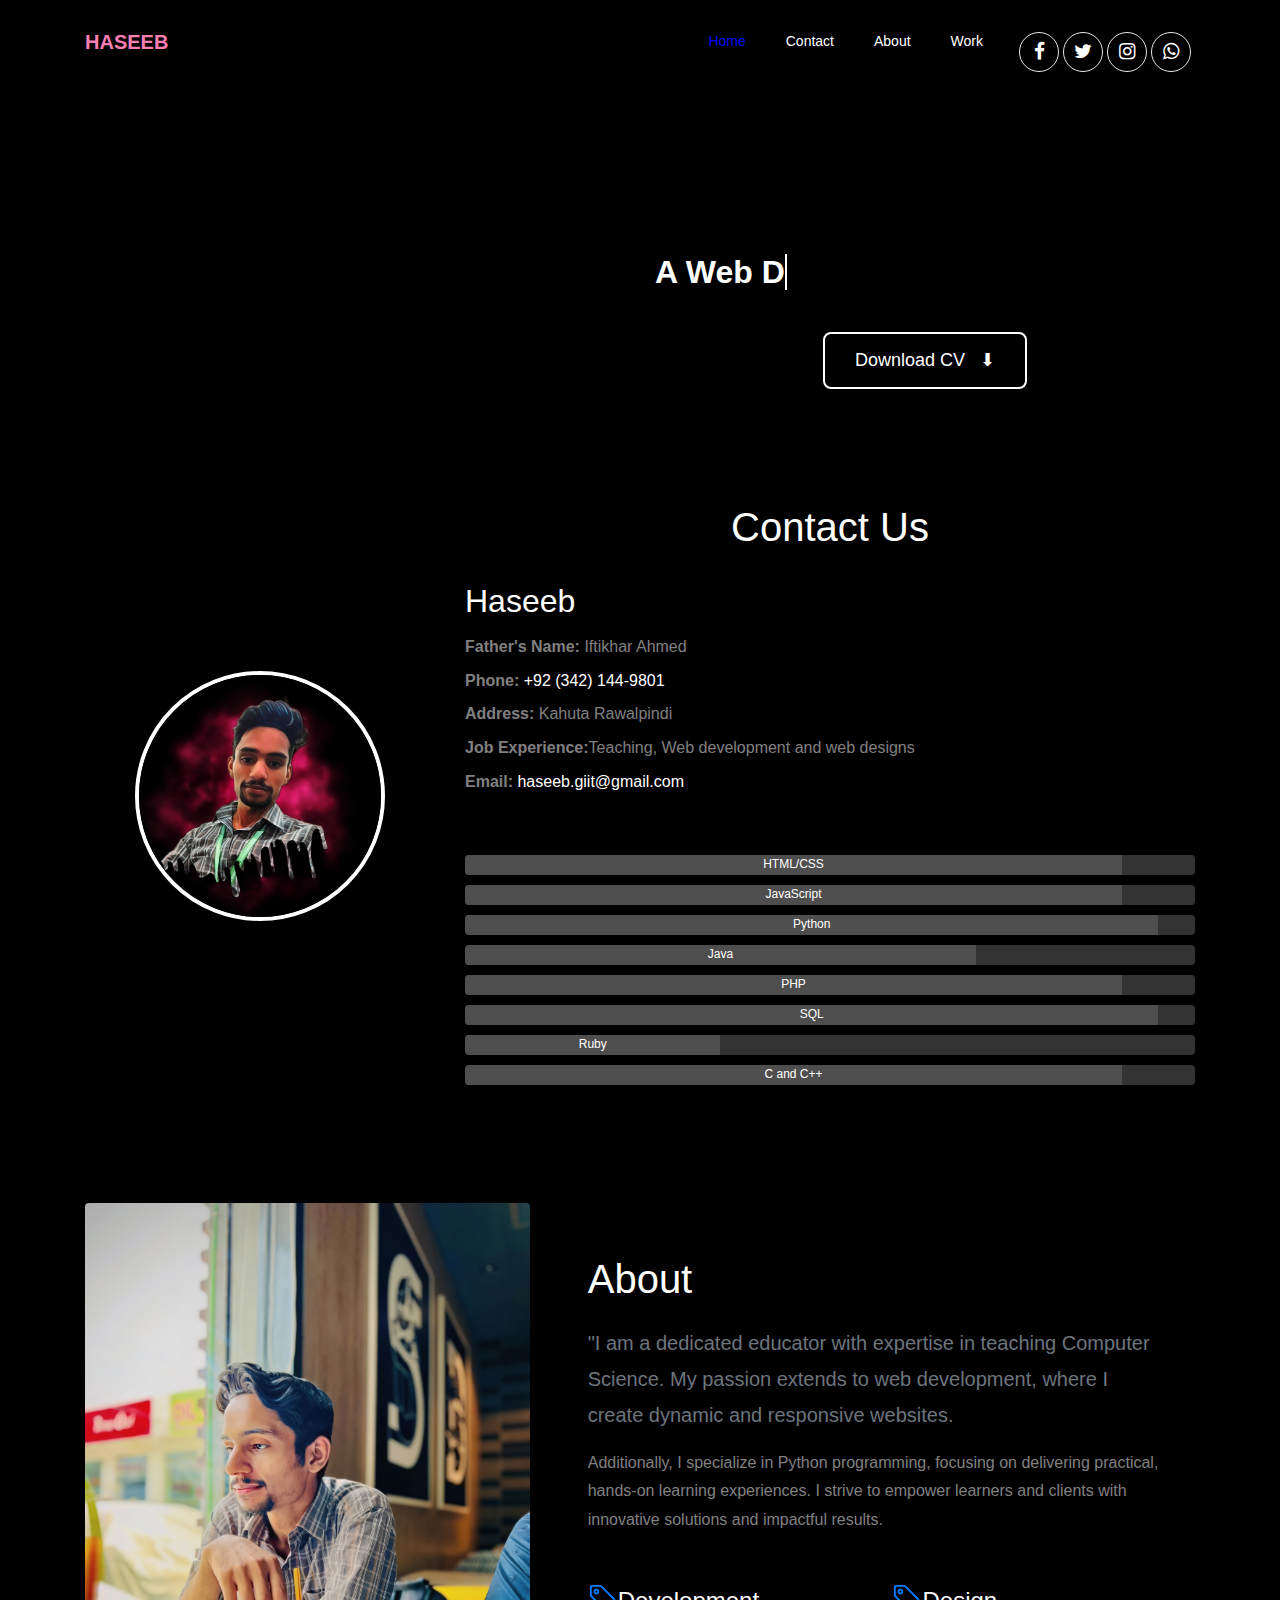
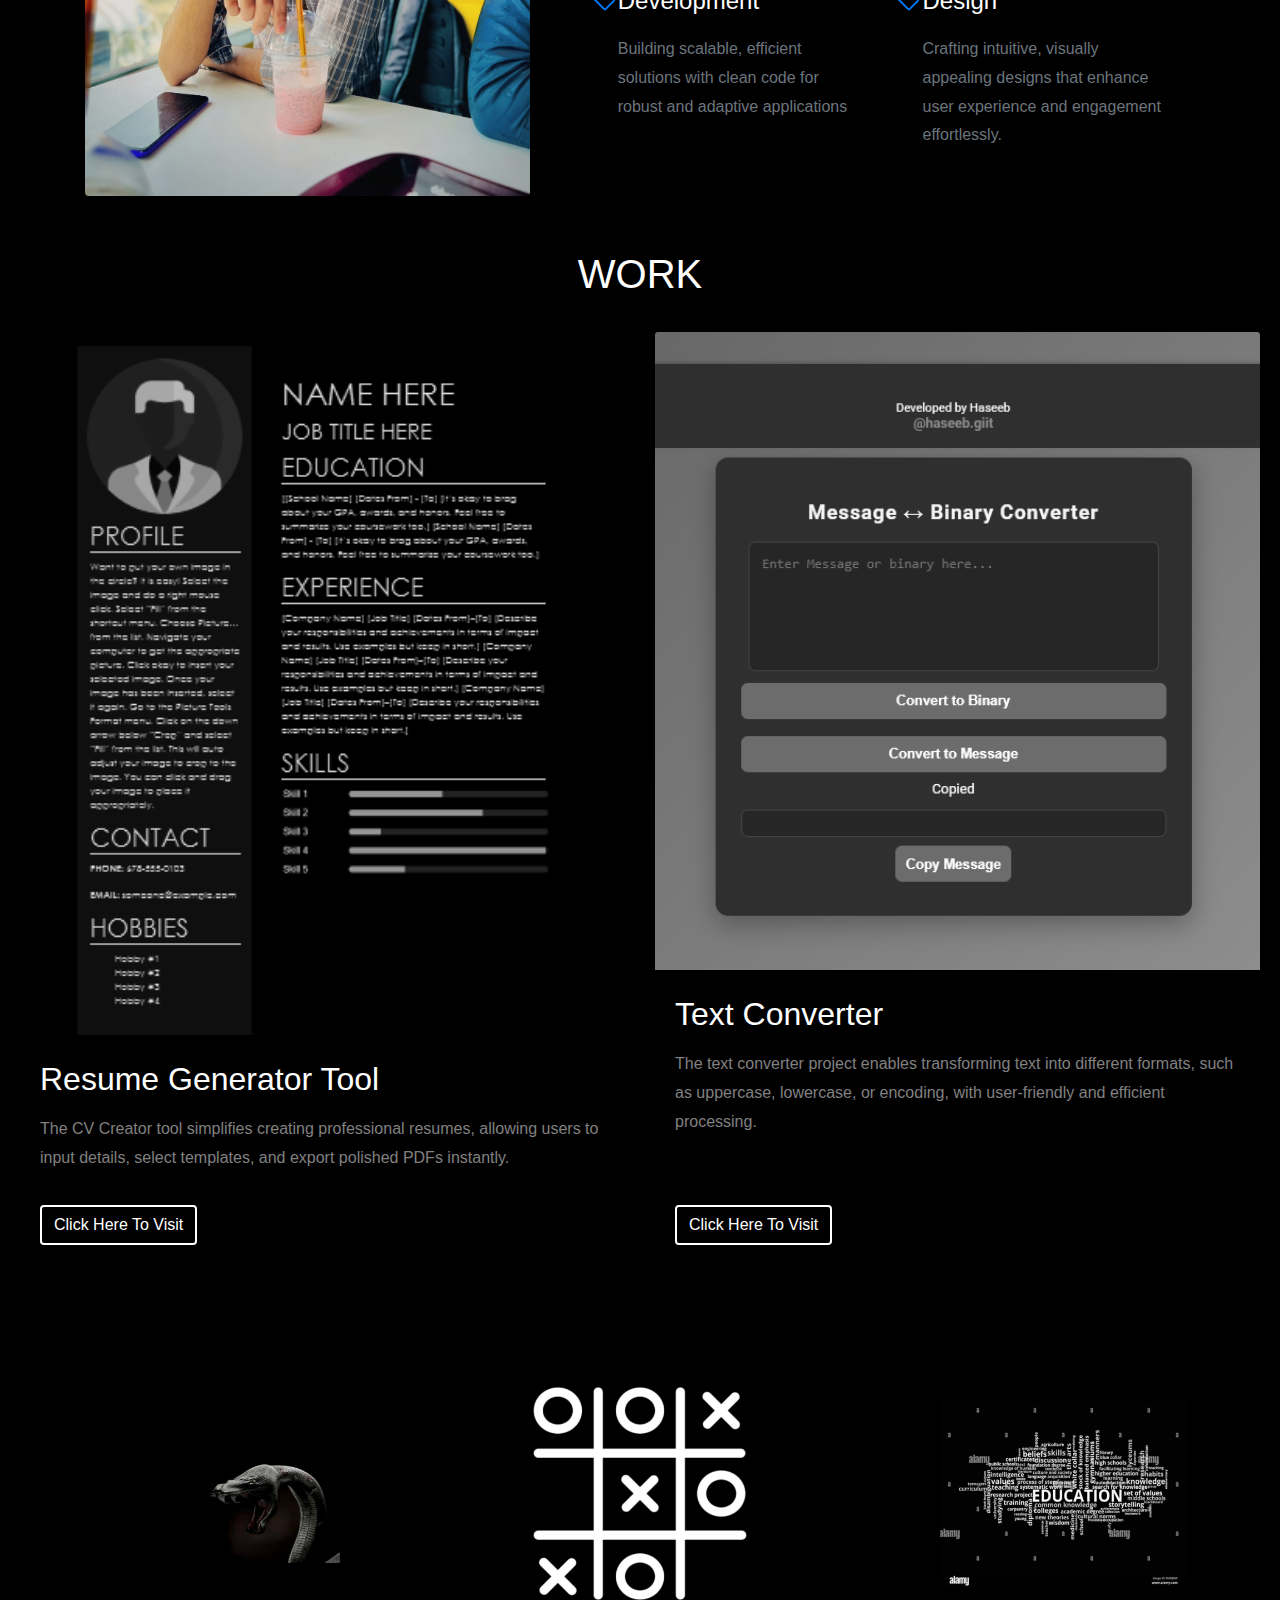
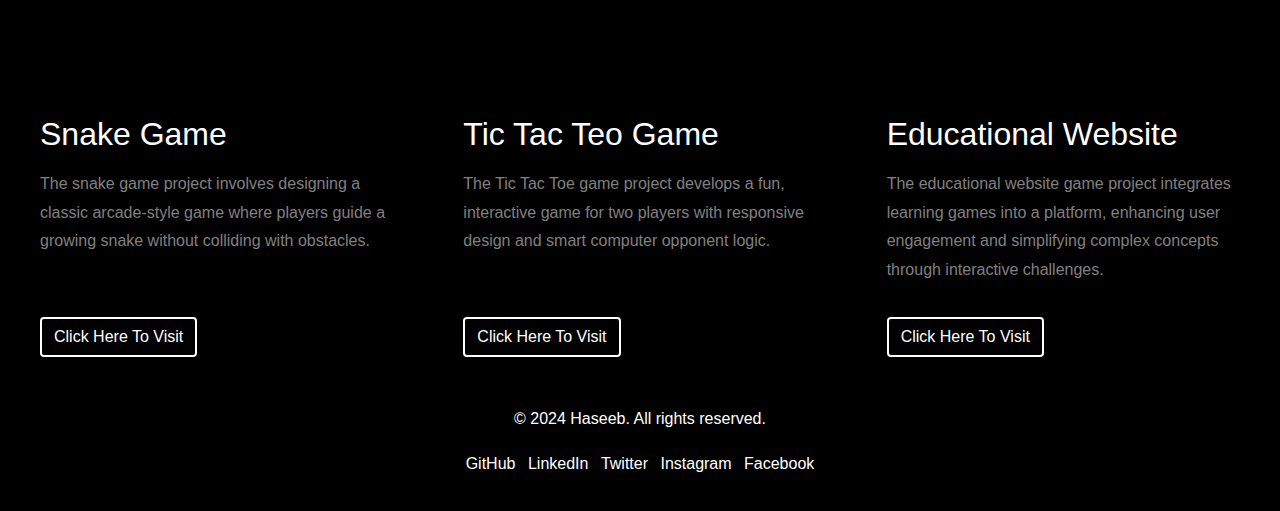
==== index.html @ 9b8ae1a0 "Add files via upload" ====
<!doctype html>
<html lang="en" id="html" class="bod" style="scroll-behavior: smooth;">

<head>
  <title>Haseeb Ali || Potfolios</title>
  <meta charset="utf-8">
  <meta name="viewport" content="width=device-width, initial-scale=1, shrink-to-fit=no">

  <link href='https://fonts.googleapis.com/css?family=Roboto:400,100,300,700' rel='stylesheet' type='text/css'>

  <link rel="stylesheet" href="https://stackpath.bootstrapcdn.com/font-awesome/4.7.0/css/font-awesome.min.css">
  <link rel="icon" href="videos/download.jpg" type="image/icon type">
  <link rel="stylesheet" href="css/nav.css">
  <link rel="preconnect" href="https://fonts.googleapis.com">
  <link rel="preconnect" href="https://fonts.gstatic.com" crossorigin>
  <link href="https://fonts.googleapis.com/css2?family=Archivo+Black&display=swap" rel="stylesheet">

  <style>

#instagram-posts iframe {
  max-width: 100%;
  height: 600px; /* Default height for larger screens */
}

@media (max-width: 768px) {
  #instagram-posts iframe {
    height: 500px; /* Smaller height for tablets */
  }
}

@media (max-width: 480px) {
  #instagram-posts iframe {
    height: 400px; /* Smaller height for mobile devices */
  }
}


    .bod,
    .body {
      height: 100%;
      margin: 0;
      display: flex;
      justify-content: center;
      align-items: center;
    }

    .loader {
      margin: auto;
      border: 20px solid black;
      border-radius: 50%;
      border-top: 20px solid blue;
      border-bottom: 20px solid blue;
      border-left: 20px solid red;
      border-right: 20px solid red;
      width: 200px;
      height: 200px;
      animation: spinner 4s linear infinite;

    }

    @keyframes spinner {
      0% {
        transform: rotate(0deg);
      }

      100% {
        transform: rotate(360deg);
      }
    }

    .hover {
      opacity: 1;
      transition: opacity .5s ease-out;
      -moz-transition: opacity .5s ease-out;
      -webkit-transition: opacity .5s ease-out;
      -o-transition: opacity .5s ease-out;
    }

    .hover:hover {
      opacity: 0.5;
      cursor: pointer;
    }

    /* @import url('https://fonts.googleapis.com/css2?family=Lilita+One&display=swap'); */
    .logoname {
      font-family: "Archivo Black", sans-serif;
      font-weight: 400;
      font-style: normal;
      -webkit-animation: name 1s infinite alternate;
      /* Added for better browser compatibility */
      animation: name 1s infinite alternate;
      animation: glow 1s infinite alternate;

    }

    .logobg {
      animation: bg 1s infinite alternate;
      color: white;
      /* padding: px; */
      /* width: 100px; */
      font-size: 20px;
    }

    @-webkit-keyframes bg {
      0% {
        background-color: blue;
      }

      100% {
        background-color: red;
      }
    }

    .logocontent {
      animation: name 1s infinite alternate;
    }

    @-webkit-keyframes glow {
      from {
        text-shadow: 0 0 10px #00f, 0 0 20px #00f, 0 0 30px #00f, 0 0 40px #00f, 0 0 50px #00f, 0 0 60px #00f, 0 0 70px #00f;
      }

      to {
        text-shadow: 0 0 10px #f00, 0 0 20px #f00, 0 0 30px #f00, 0 0 40px #f00, 0 0 50px #f00, 0 0 60px #f00, 0 0 70px #f00;
      }
    }


    @-webkit-keyframes name {
      0% {
        color: blue;
      }

      100% {
        color: red;
      }
    }


    .video-container video {
      width: 100%;
      height: auto;
      max-width: 500px;
      /* Fixed max width for the video */
    }

    .content-container {
      display: flex;
      flex-direction: column;
      justify-content: center;
    }

    .border_animation {
      border: none;
      border-radius: 7px;
      animation: mymove 5s infinite;
      box-shadow: 0 6px 10px rgba(0, 0, 0, 0.15),
        0 3px 5px rgba(0, 0, 0, 0.1);
    }

    @keyframes mymove {
      50% {
        border-color: rgb(120, 120, 121);
      }
    }

    @media (max-width: 768px) {

      /* On small screens, stack video and content vertically */
      .video-content-section {
        flex-direction: column;
        text-align: center;
      }

      .video-container video {
        max-width: 100%;
      }
    }

    @keyframes work {
      from {
        opacity: 0;
        scale: 0.5;
      }

      to {
        opacity: 1;
        scale: 1;
      }
    }

    .blockslider {
      animation: work 5s linear;
      animation-timeline: view();
      animation-range: entry 0% cover 40%;
    }


    #loader {}

    .padding {
      padding: 20px;
    }

    @media (max-width: 768px) {
      /* .padding {
        padding: 0;
      } */

      .logoname {
        font-family: "Archivo Black", sans-serif;
        font-weight: 400;
        font-style: normal;
        -webkit-animation: name 1s infinite alternate;
        /* Added for better browser compatibility */
        animation: name 1s infinite alternate;
      }

      .logocontent {
        animation: blu 1s infinite alternate;
      }

      @-webkit-keyframes name {
        0% {
          color: blue;
        }

        100% {
          color: red;
        }
      }

      @-webkit-keyframes blu {
        0% {
          color: red;
        }

        100% {
          color: blue;
        }
      }

      /* On small screens, stack video and content vertically */
      .video-content-section {
        flex-direction: column;
        text-align: center;
      }

      #loader {}

      .video-container video {
        max-width: 100%;
      }
    }

    #view {
      display: none;
    }

    /* Body for the black background */
    body {
      background-color: black;
      display: flex;
      justify-content: center;
      align-items: center;
      height: 100vh;
      margin: 0;
      font-family: Arial, sans-serif;
    }

    /* Download button container */
    .download-button-container {
      text-align: center;
      position: relative;
    }

    /* Download button styling */
    .download-button {
      background-color: black;
      color: white;
      border: 2px solid white;
      padding: 10px 30px;
      font-size: 18px;
      border-radius: 8px;
      cursor: pointer;
      outline: none;
      transition: background-color 0.3s ease-in-out, color 0.3s ease-in-out;
      position: relative;
      overflow: hidden;
    }

    .download-button:hover {
      background-color: white;
      color: black;
    }

    .icon {
      margin-left: 10px;
      transition: transform 0.3s ease-in-out;
    }

    .download-button:active .icon {
      transform: translateY(5px);
    }

    /* Success state */
    .download-button.success {
      background-color: black;
      color: white;
    }

    .download-button.success #download-text {
      content: "Downloaded";
      animation: fade-in-out 0.5s forwards;
    }

    .download-button.success #download-icon {
      content: "✔";
      transform: rotate(0deg);
      animation: rotate-check 0.5s forwards;
    }

    /* Fade-in-out effect for download text */
    @keyframes fade-in-out {
      0% {
        opacity: 0;
      }

      100% {
        opacity: 1;
      }
    }

    /* Rotation effect for checkmark */
    @keyframes rotate-check {
      from {
        transform: rotate(0deg);
      }

      to {
        transform: rotate(360deg);
      }
    }







    .hov {
      border: 2px solid white;
      color: white;
    }

    .hov:hover {
      background-color: white;
      color: black;
    }



    .contact-section {
      background-color: black;
      padding: 60px 0;
    }

    .profile-img {
      width: 250px;
      height: 250px;
      border-radius: 50%;
      border: 4px solid white;
      object-fit: cover;
    }

    .contact-info {
      margin-top: 20px;
    }

    .contact-info h4 {
      margin-bottom: 10px;
    }

    .contact-info p {
      margin: 5px 0;
    }

    .social-media {
      margin-top: 20px;
    }

    .social-media a {
      color: #00c1fc;
      margin-right: 15px;
      text-decoration: none;
      font-size: 1.2em;
    }

    .social-media a:hover {
      color: #ffffff;
    }

    .language-bar {
      margin-top: 20px;
    }

    .language-bar .progress {
      height: 20px;
      background-color: #333;
    }

    .language-bar .progress-bar {
      background-color: #4f4e4e;
    }

    .language-bar .progress-bar-container {
      margin-bottom: 10px;
    }
  </style>
</head>

<body style="background-color:black; " id="body " class="body">


  <div class="loader" id="loader"></div>



  <div id="view">


    <nav class="navbar navbar-expand-lg ftco_navbar ftco-navbar-light" id="ftco-navbar">
      <div class="container">
        <a class="navbar-brand" href="index.html">HASEEB </a>
        <div class="social-media order-lg-last">
          <p class="mb-0 d-flex">
            <a href="https://web.facebook.com/people/Haseeb-Ali/pfbid02DxneY7XyY1jf3h79tMWQqd31wMnK2g6A8nyWpQzft4xtvHTnVmpCeoS1KyNEzvbAl/"
              class="d-flex align-items-center justify-content-center"><span class="fa fa-facebook"><i
                  class="sr-only">Facebook</i></span></a>
            <a href="https://web.facebook.com/people/Haseeb-Ali/pfbid02DxneY7XyY1jf3h79tMWQqd31wMnK2g6A8nyWpQzft4xtvHTnVmpCeoS1KyNEzvbAl/"
              class="d-flex align-items-center justify-content-center"><span class="fa fa-twitter"><i
                  class="sr-only">Twitter</i></span></a>
            <a href="https://www.instagram.com/haseeb.giit?igsh=bWZ6aDJwd25ybDht"
              class="d-flex align-items-center justify-content-center"><span class="fa fa-instagram"><i
                  class="sr-only">Instagram</i></span></a>
            <a href="https://wa.link/9lyse4" class="d-flex align-items-center justify-content-center"><span
                class="fa fa-whatsapp"><i class="sr-only">Dribbble</i></span></a>
          </p>
        </div>
        <button class="navbar-toggler" type="button" data-toggle="collapse" data-target="#ftco-nav"
          aria-controls="ftco-nav" aria-expanded="false" aria-label="Toggle navigation">
          <span class="fa fa-bars"></span> Menu
        </button>
        <div class="collapse navbar-collapse" id="ftco-nav">
          <ul class="navbar-nav ml-auto mr-md-3">
            <li class="nav-item active"><a href="#home" class="nav-link">Home</a></li>
            <li class="nav-item"><a href="#contact" class="nav-link">Contact</a></li>
            <li class="nav-item"><a href="#about" class="nav-link">About</a></li>
            <li class="nav-item"><a href="#work" class="nav-link">Work</a></li>
            <!-- <li class="nav-item"><a href="#" class="nav-link">Blog</a></li> -->
          </ul>
        </div>
      </div>
    </nav>




    <section class="container my-5 blockslider" id="home">
      <div class="row video-content-section d-flex align-items-center">
        <!-- Left side: Video -->
        <div class="col-lg-6 col-md-12 video-container">
          <video muted autoplay loop>
            <source src="videos/kj.mp4" type="video/mp4">
            Your browser does not support the video tag.
          </video>
        </div>
        <!-- Right side: Content -->
        <div class="col-lg-6 col-md-12 content-container">
          <h1 class="logoname"><b>Hello I am Haseeb</b></h1>

          <h2>
            <br>
            <b>
              <a href="" class="typewrite " style="color: white;" data-period="2000"
                data-type='[ "A Web Developer ", "A Web Designer" ]'>
                <span class="wrap" span>
              </a>
          </h2>
          <br>
          <a href="files/cvs.pdf" download="cv.pdf">
            <div class="download-button-container">
              <button id="download-btn" class="download-button">
                <span id="download-text">Download CV</span>
                <span id="download-icon" class="icon">⬇</span>
              </button>
            </div>
          </a>

          </b>
        </div>
      </div>
    </section>

    <section class="contact-section blockslider " id="contact">
      <div class="container">
        <div class="row align-items-center">
          <div class="col-md-4 text-center text-md-start">
            <img src="images/profile.jpg" alt="Profile Picture" class="profile-img mb-3 mb-md-0">
          </div>
          <div class="col-md-8">
            <h1 class="text-center text-white text-md-start">Contact Us</h1>
            <div class="contact-info">
              <h2 class="text-white">Haseeb</h2>
              <p><strong>Father's Name:</strong> Iftikhar Ahmed </p>
              <p><strong>Phone:</strong> <a href="tel:+923421449801" class="text-decoration-none text-white">+92 (342)
                  144-9801</a></p>
              <p><strong>Address:</strong> Kahuta Rawalpindi</p>
              <p><strong>Job Experience:</strong>Teaching, Web development and web designs</p>
              <p><strong>Email:</strong> <a href="mailto:haseeb.giit@gmail.com"
                  class="text-decoration-none text-white">haseeb.giit@gmail.com</a></p>
            </div>
            <!-- Language Bar -->
            <div class="language-bar">
              <h5>Programming Languages:</h5>
              <div class="progress progress-bar-container">
                <div class="progress-bar" role="progressbar" style="width: 90%;" aria-valuenow="90" aria-valuemin="0"
                  aria-valuemax="100">HTML/CSS</div>
              </div>
              <div class="progress progress-bar-container">
                <div class="progress-bar" role="progressbar" style="width: 90%;" aria-valuenow="80" aria-valuemin="0"
                  aria-valuemax="100">JavaScript</div>
              </div>
              <div class="progress progress-bar-container">
                <div class="progress-bar" role="progressbar" style="width: 95%;" aria-valuenow="75" aria-valuemin="0"
                  aria-valuemax="100">Python</div>
              </div>
              <div class="progress progress-bar-container">
                <div class="progress-bar" role="progressbar" style="width: 70%;" aria-valuenow="70" aria-valuemin="0"
                  aria-valuemax="100">Java</div>
              </div>
              <div class="progress progress-bar-container">
                <div class="progress-bar" role="progressbar" style="width: 90%;" aria-valuenow="60" aria-valuemin="0"
                  aria-valuemax="100">PHP</div>
              </div>
              <div class="progress progress-bar-container">
                <div class="progress-bar" role="progressbar" style="width: 95%;" aria-valuenow="65" aria-valuemin="0"
                  aria-valuemax="100">SQL</div>
              </div>
              <div class="progress progress-bar-container">
                <div class="progress-bar" role="progressbar" style="width: 35%;" aria-valuenow="50" aria-valuemin="0"
                  aria-valuemax="100">Ruby</div>
              </div>
              <div class="progress progress-bar-container">
                <div class="progress-bar" role="progressbar" style="width: 90%;" aria-valuenow="55" aria-valuemin="0"
                  aria-valuemax="100">C and C++</div>
              </div>
            </div>
            <!-- Social Media Links -->

          </div>
        </div>
      </div>
    </section>
    <!-- About 1 - Bootstrap Brain Component  -->
    <section class="py-3 py-md-5 blockslider" id="about">
      <div class="container">
        <div class="row gy-3 gy-md-4 gy-lg-0 align-items-lg-center">
          <div class="col-12 col-lg-6 col-xl-5">
            <img class="img-fluid rounded hover" loading="lazy" style="border-radius: 10px;" src="videos/profile.jpg"
              alt="About 1">
          </div>
          <div class="col-12 col-lg-6 col-xl-7">
            <div class="row justify-content-xl-center">
              <div class="col-12 col-xl-11">
                <h1 class="mb-3 text-white">About</h1>
                <p class="lead fs-4 text-secondary mb-3">"I am a dedicated educator with expertise in teaching Computer
                  Science. My passion extends to web development, where I create dynamic and responsive websites.</p>
                <p class="mb-5"> Additionally, I specialize in Python programming, focusing on delivering practical,
                  hands-on learning experiences. I strive to empower learners and clients with innovative solutions and
                  impactful results.</p>
                <div class="row gy-4 gy-md-0 gx-xxl-5X">
                  <div class="col-12 col-md-6">
                    <div class="d-flex">
                      <div class="me-4 text-primary">
                        <svg xmlns="http://www.w3.org/2000/svg" width="30" height="30" fill="currentColor"
                          class="bi bi-tag logocontent" viewBox="0 0 16 16">
                          <path d="M6 4.5a1.5 1.5 0 1 1-3 0 1.5 1.5 0 0 1 3 0m-1 0a.5.5 0 1 0-1 0 .5.5 0 0 0 1 0" />
                          <path
                            d="M2 1h4.586a1 1 0 0 1 .707.293l7 7a1 1 0 0 1 0 1.414l-4.586 4.586a1 1 0 0 1-1.414 0l-7-7A1 1 0 0 1 1 6.586V2a1 1 0 0 1 1-1m0 5.586 7 7L13.586 9l-7-7H2z" />
                        </svg>
                      </div>
                      <div>
                        <h2 class="h4 mb-3 text-white">Development</h2>
                        <p class="text-secondary mb-0">Building scalable, efficient solutions with clean code for robust
                          and adaptive applications</p>
                      </div>
                    </div>
                  </div>
                  <div class="col-12 col-md-6">
                    <div class="d-flex">
                      <div class="me-4 text-primary">
                        <svg xmlns="http://www.w3.org/2000/svg" width="30" height="30" fill="currentColor"
                          class="bi bi-tag logocontent" viewBox="0 0 16 16">
                          <path d="M6 4.5a1.5 1.5 0 1 1-3 0 1.5 1.5 0 0 1 3 0m-1 0a.5.5 0 1 0-1 0 .5.5 0 0 0 1 0" />
                          <path
                            d="M2 1h4.586a1 1 0 0 1 .707.293l7 7a1 1 0 0 1 0 1.414l-4.586 4.586a1 1 0 0 1-1.414 0l-7-7A1 1 0 0 1 1 6.586V2a1 1 0 0 1 1-1m0 5.586 7 7L13.586 9l-7-7H2z" />
                        </svg>
                      </div>
                      <div>
                        <h2 class="h4 mb-3 text-white">Design</h2>
                        <p class="text-secondary mb-0">Crafting intuitive, visually appealing designs that enhance user
                          experience and engagement effortlessly.</p>
                      </div>
                    </div>
                  </div>
                </div>
              </div>
            </div>
          </div>
        </div>
      </div>
    </section>


   <section class="blockslider" id="work">
      <h1 class="text-white text-center">
        WORK
      </h1>
      <div class="card-deck padding ">
        <div class="card border_animation">
          <img class="card-img-top" src="images/cv.PNG" style="filter: grayscale(1) invert(1);" alt="Card image cap">
          <div class="card-body " style="background-color: black;">
            <h2 class="card-title text-white">Resume Generator Tool</h2>
            <p class="card-text">
              The CV Creator tool simplifies creating professional resumes, allowing users to input details, select templates, and export polished PDFs instantly.
            </p>
          </div>
          <div class="card-footer border_animation "
            style="background-color: black; border-bottom: none; border-left: none; border-right: none;border-radius: 0;border-top: none;">
            <small class="text-muted"><a href="https://haseeb-giit.github.io/Create_CV/" target="_blank">
                <button type="button" class="btn hov" data-mdb-ripple-init>Click Here To Visit</button>
              </a></small>
          </div>
        </div>
        <div class="card border_animation">
          <img class="card-img-top" src="images/msg.PNG" style="filter: grayscale(1)" alt="Card image cap">
          <div class="card-body " style="background-color: black;">
            <h2 class="card-title text-white">Text Converter</h2>
            <p class="card-text">
              The text converter project enables transforming text into different formats, such as uppercase, lowercase, or encoding, with user-friendly and efficient processing.

  
            </p>
          </div>
          <div class="card-footer border_animation "
            style="background-color: black; border-bottom: none; border-left: none; border-right: none;border-radius: 0; border-top: none;">
            <small class="text-muted"><a href="https://haseeb-giit.github.io/Message-converter/" target="_blank"><button type="button"
                  class="btn hov" data-mdb-ripple-init>Click Here To Visit</button></a></small>
          </div>
        </div>

    

<!-- adding elemement  -->
        </div>
     


   
     
    </section>


    <section class="" id="work" style="padding-top: 0; margin-top: 0;">
      <div class="card-deck padding ">
        <div class="card border_animation">
          <img class="card-img-top" src="images/snake.jpg" alt="Card image cap">
          <div class="card-body " style="background-color: black;">
            <h2 class="card-title text-white">Snake Game </h2>
            <p class="card-text">The snake game project involves designing a classic arcade-style game where players guide a growing snake without colliding with obstacles.

            </p>
          </div>
          <div class="card-footer border_animation "
            style="background-color: black; border-bottom: none; border-left: none; border-right: none;border-radius: 0;border-top: none;">
            <small class="text-muted"><a href="https://haseeb-giit.github.io/Snake/" target="_blank">
                <button type="button" class="btn hov" data-mdb-ripple-init>Click Here To Visit</button>
              </a></small>
          </div>
        </div>
        <div class="card border_animation">
          <img class="card-img-top" src="images/tictacteo.jpg" alt="Card image cap">
          <div class="card-body " style="background-color: black;">
            <h2 class="card-title text-white">Tic Tac Teo Game </h2>
            <p class="card-text">The Tic Tac Toe game project develops a fun, interactive game for two players with responsive design and smart computer opponent logic.</p>
          </div>
          <div class="card-footer border_animation "
            style="background-color: black; border-bottom: none; border-left: none; border-right: none;border-radius: 0; border-top: none;">
            <small class="text-muted"><a href="https://haseeb-giit.github.io/Tic/" target="_blank"><button type="button"
                  class="btn hov" data-mdb-ripple-init>Click Here To Visit</button></a></small>
          </div>
        </div>

        <div class="card border_animation">
          <img class="card-img-top" src="images/education.jpg" alt="Card image cap">
          <div class="card-body " style="background-color: black;">
            <h2 class="card-title text-white">Educational Website </h2>
            <p class="card-text">The educational website game project integrates learning games into a platform, enhancing user engagement and simplifying complex concepts through interactive challenges.</p>
          </div>
          <div class="card-footer border_animation "
            style="background-color: black; border-bottom: none; border-left: none; border-right: none;border-radius: 0; border-top: none ;">
            <small class="text-muted"><a href="https://haseeb-giit.github.io/SN-Point/" target="_blank">
                <button type="button" class="btn hov" data-mdb-ripple-init>Click Here To Visit</button>
              </a>
            </small>
          </div>
        </div>

<!-- adding elemement  -->
        </div>
    </section>





















    <!-- ---------------------------------------------------------------------------------->



    <footer class="bg-black text-white text-center py-3">
      <div class="container">
        <p>&copy; 2024 Haseeb. All rights reserved.</p>
        <ul class="list-inline">
          <li class="list-inline-item">
            <a href="https://github.com/haseeb-giit/potfolio" target="_blank" class="text-white">GitHub</a>
          </li>
          <li class="list-inline-item">
            <a href="www.linkedin.com/in/haseeb-giit" target="_blank" class="text-white">LinkedIn</a>
          </li>
          <li class="list-inline-item">
            <a href="#" target="_blank" class="text-white">Twitter</a>
          </li>
          <li class="list-inline-item">
            <a href="https://www.instagram.com/haseeb.giit?igsh=bWZ6aDJwd25ybDht" target="_blank"
              class="text-white">Instagram</a>
          </li>
          <li class="list-inline-item">
            <a href="https://www.facebook.com/profile.php?id=100029084070525&mibextid=ZbWKwL" target="_blank"
              class="text-white">Facebook</a>
          </li>
        </ul>
      </div>
    </footer>



    <!-- END nav -->
    <script src="js/jquery.min.js"></script>
    <script src="js/popper.js"></script>
    <script src="js/bootstrap.min.js"></script>
    <script src="js/main.js"></script>
    <script>

      const downloadBtn = document.getElementById('download-btn');
      const downloadText = document.getElementById('download-text');
      const downloadIcon = document.getElementById('download-icon');

      downloadBtn.addEventListener('click', function () {
        // Change button text and icon during download
        downloadText.innerHTML = 'Downloading...';
        downloadIcon.innerHTML = '⬇';
        downloadBtn.classList.remove('success');

        // Simulate download with a timeout
        setTimeout(() => {
          downloadComplete();
        }, 3000); // 3 seconds delay to simulate download process
      });

      function downloadComplete() {
        downloadText.innerHTML = 'Downloaded';
        downloadIcon.innerHTML = '✔';
        downloadBtn.classList.add('success');
      }


      var TxtType = function (el, toRotate, period) {
        this.toRotate = toRotate;
        this.el = el;
        this.loopNum = 0;
        this.period = parseInt(period, 10) || 2000;
        this.txt = '';
        this.tick();
        this.isDeleting = false;
      };

      TxtType.prototype.tick = function () {
        var i = this.loopNum % this.toRotate.length;
        var fullTxt = this.toRotate[i];

        if (this.isDeleting) {
          this.txt = fullTxt.substring(0, this.txt.length - 1);
        } else {
          this.txt = fullTxt.substring(0, this.txt.length + 1);
        }

        this.el.innerHTML = '<span class="wrap">' + this.txt + '</span>';

        var that = this;
        var delta = 200 - Math.random() * 100;

        if (this.isDeleting) { delta /= 2; }

        if (!this.isDeleting && this.txt === fullTxt) {
          delta = this.period;
          this.isDeleting = true;
        } else if (this.isDeleting && this.txt === '') {
          this.isDeleting = false;
          this.loopNum++;
          delta = 500;
        }

        setTimeout(function () {
          that.tick();
        }, delta);
      };

      window.onload = function () {
        document.getElementById("loader").style.display = "none";
        document.getElementById("view").style.display = "block";
        document.getElementById("html").classList.remove("bod");
        //document.getElementById("body").classList.remove("bod");
        var elements = document.getElementsByClassName('typewrite');
        for (var i = 0; i < elements.length; i++) {
          var toRotate = elements[i].getAttribute('data-type');
          var period = elements[i].getAttribute('data-period');
          if (toRotate) {
            new TxtType(elements[i], JSON.parse(toRotate), period);
          }
        }
        // INJECT CSS
        var css = document.createElement("style");
        css.type = "text/css";
        css.innerHTML = ".typewrite > .wrap { border-right: 0.08em solid #fff}";
        document.body.appendChild(css);
      };
    </script>
</body>

</html>
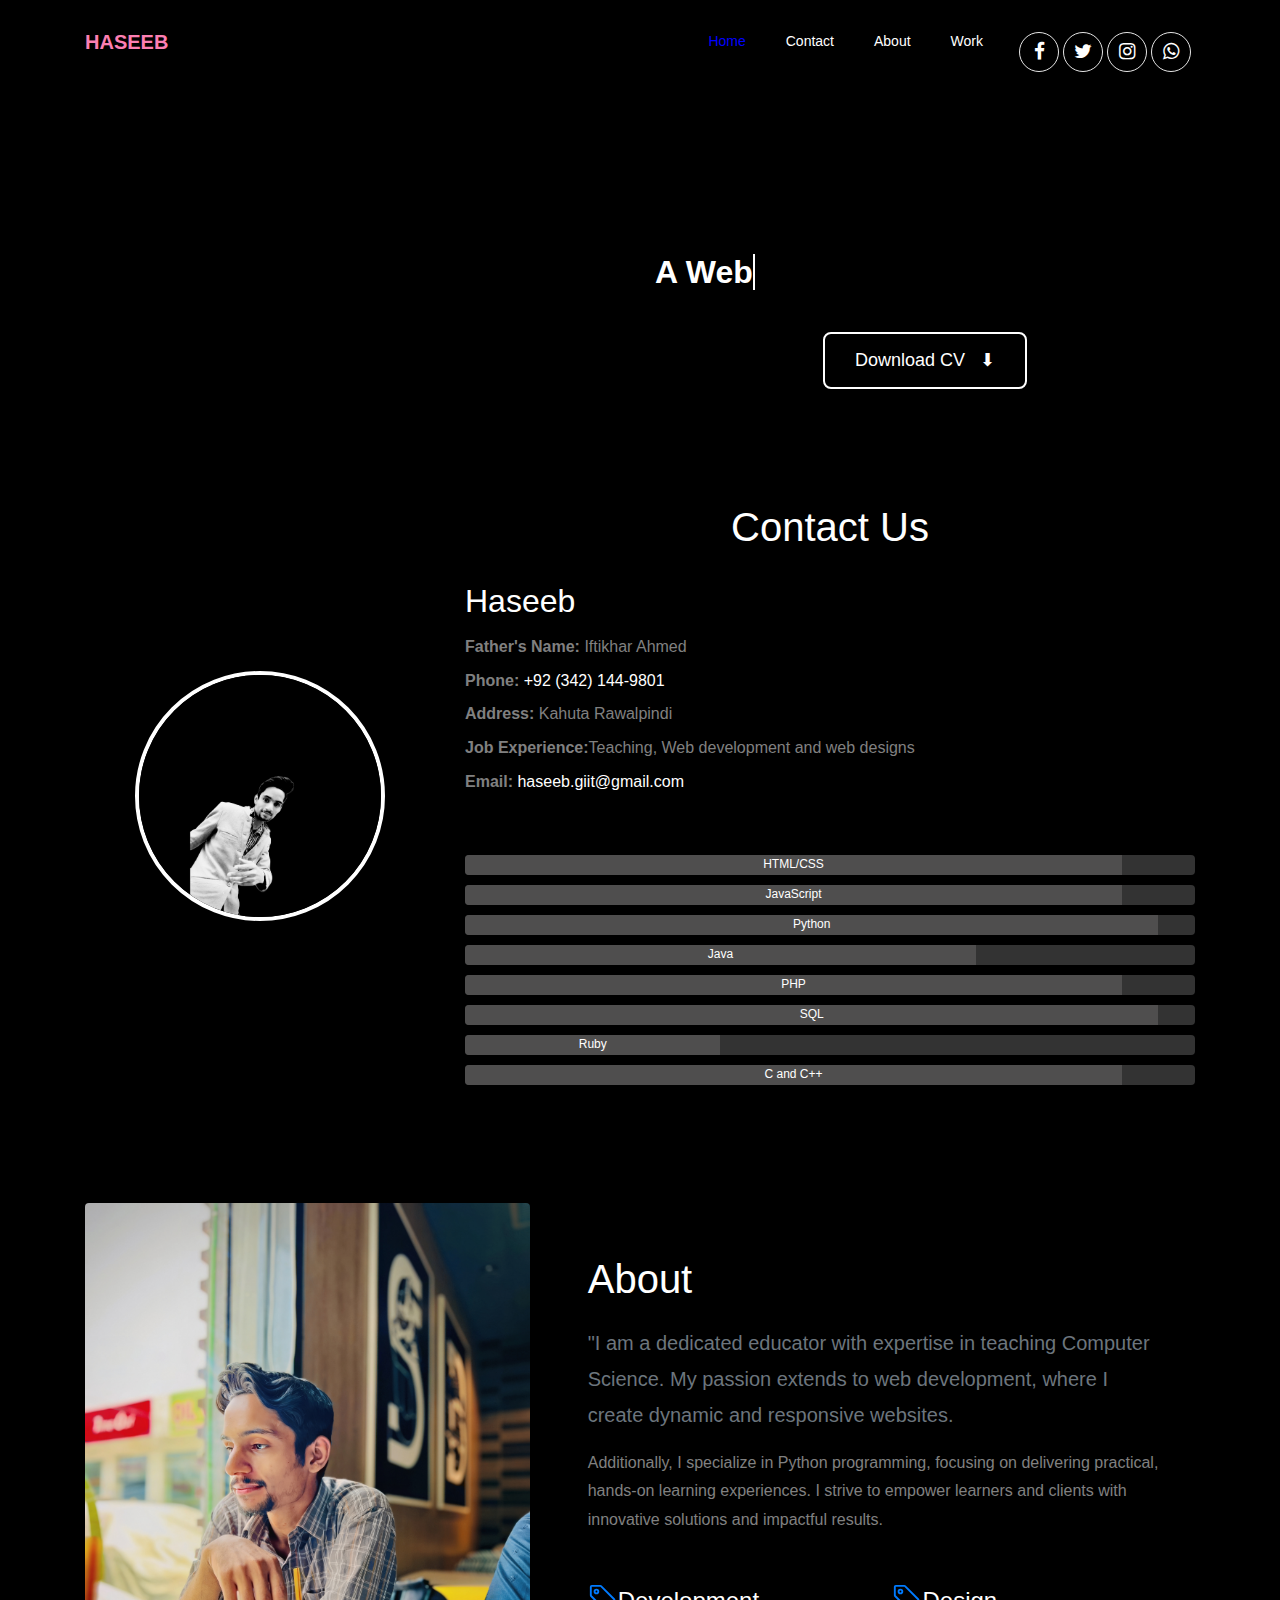
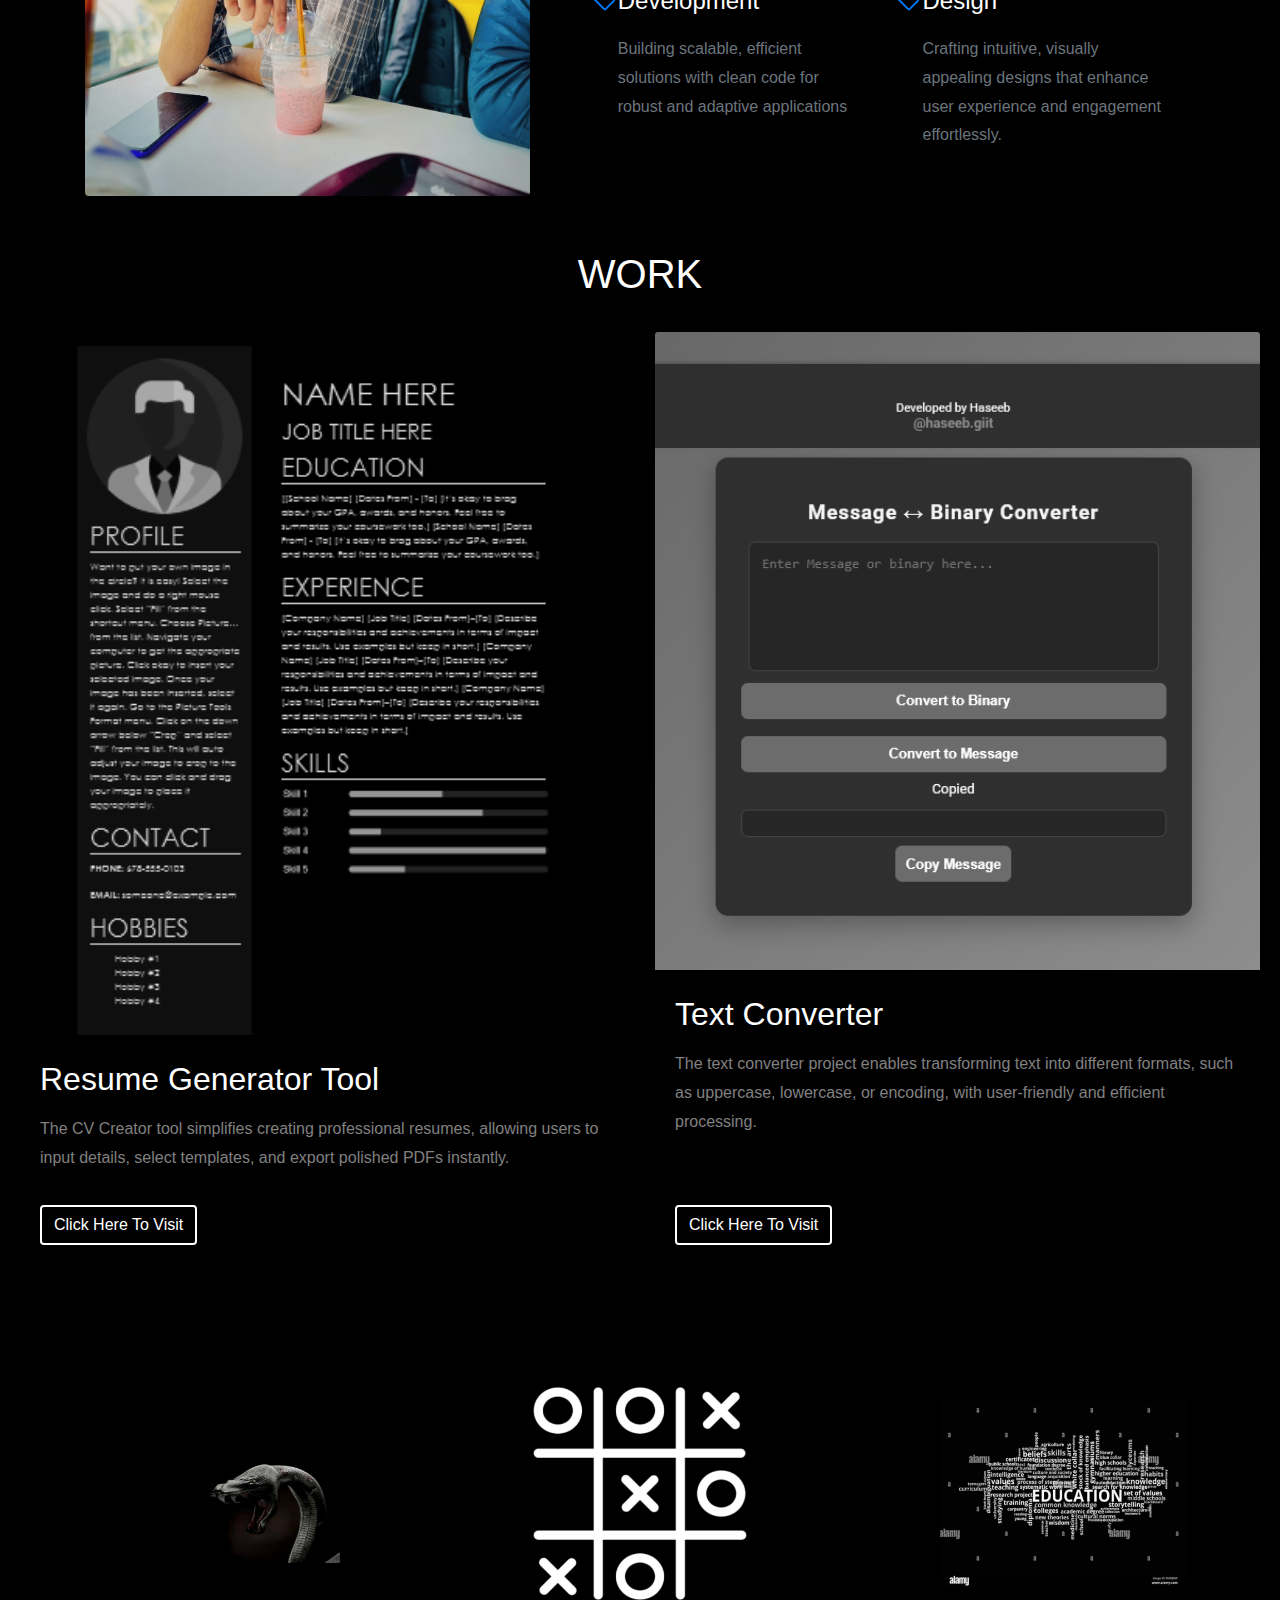
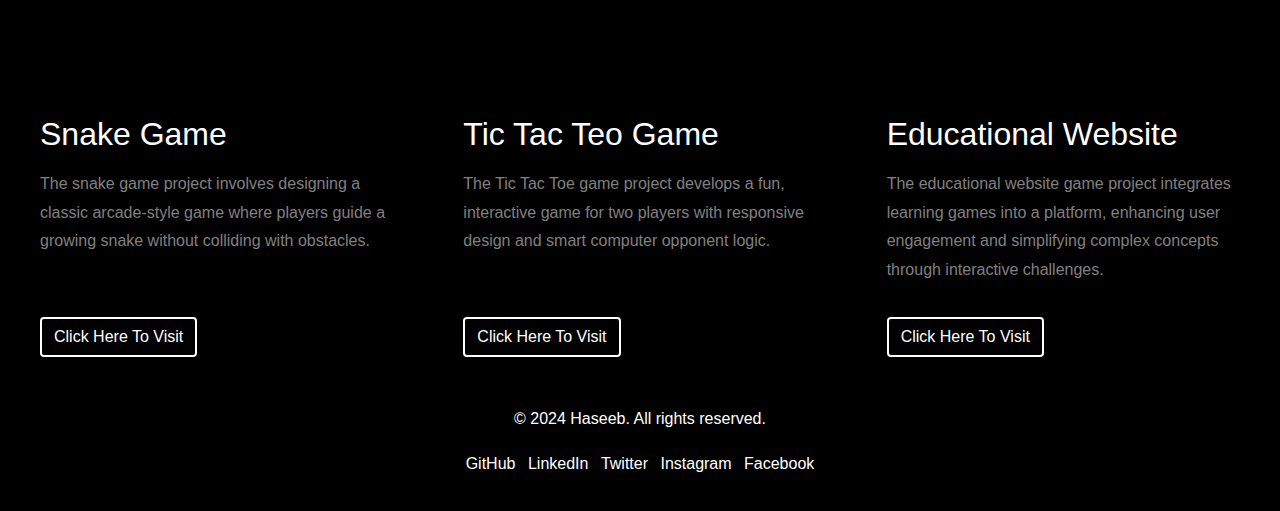
==== commit 47b14dd8: "Update index.html" ====
--- a/index.html
+++ b/index.html
@@ -506,7 +506,7 @@
       <div class="container">
         <div class="row align-items-center">
           <div class="col-md-4 text-center text-md-start">
-            <img src="images/profile.jpg" alt="Profile Picture" class="profile-img mb-3 mb-md-0">
+            <img src="images/Picsart_24-09-18_07-22-04-578.jpg" alt="Profile Picture" class="profile-img mb-3 mb-md-0">
           </div>
           <div class="col-md-8">
             <h1 class="text-center text-white text-md-start">Contact Us</h1>
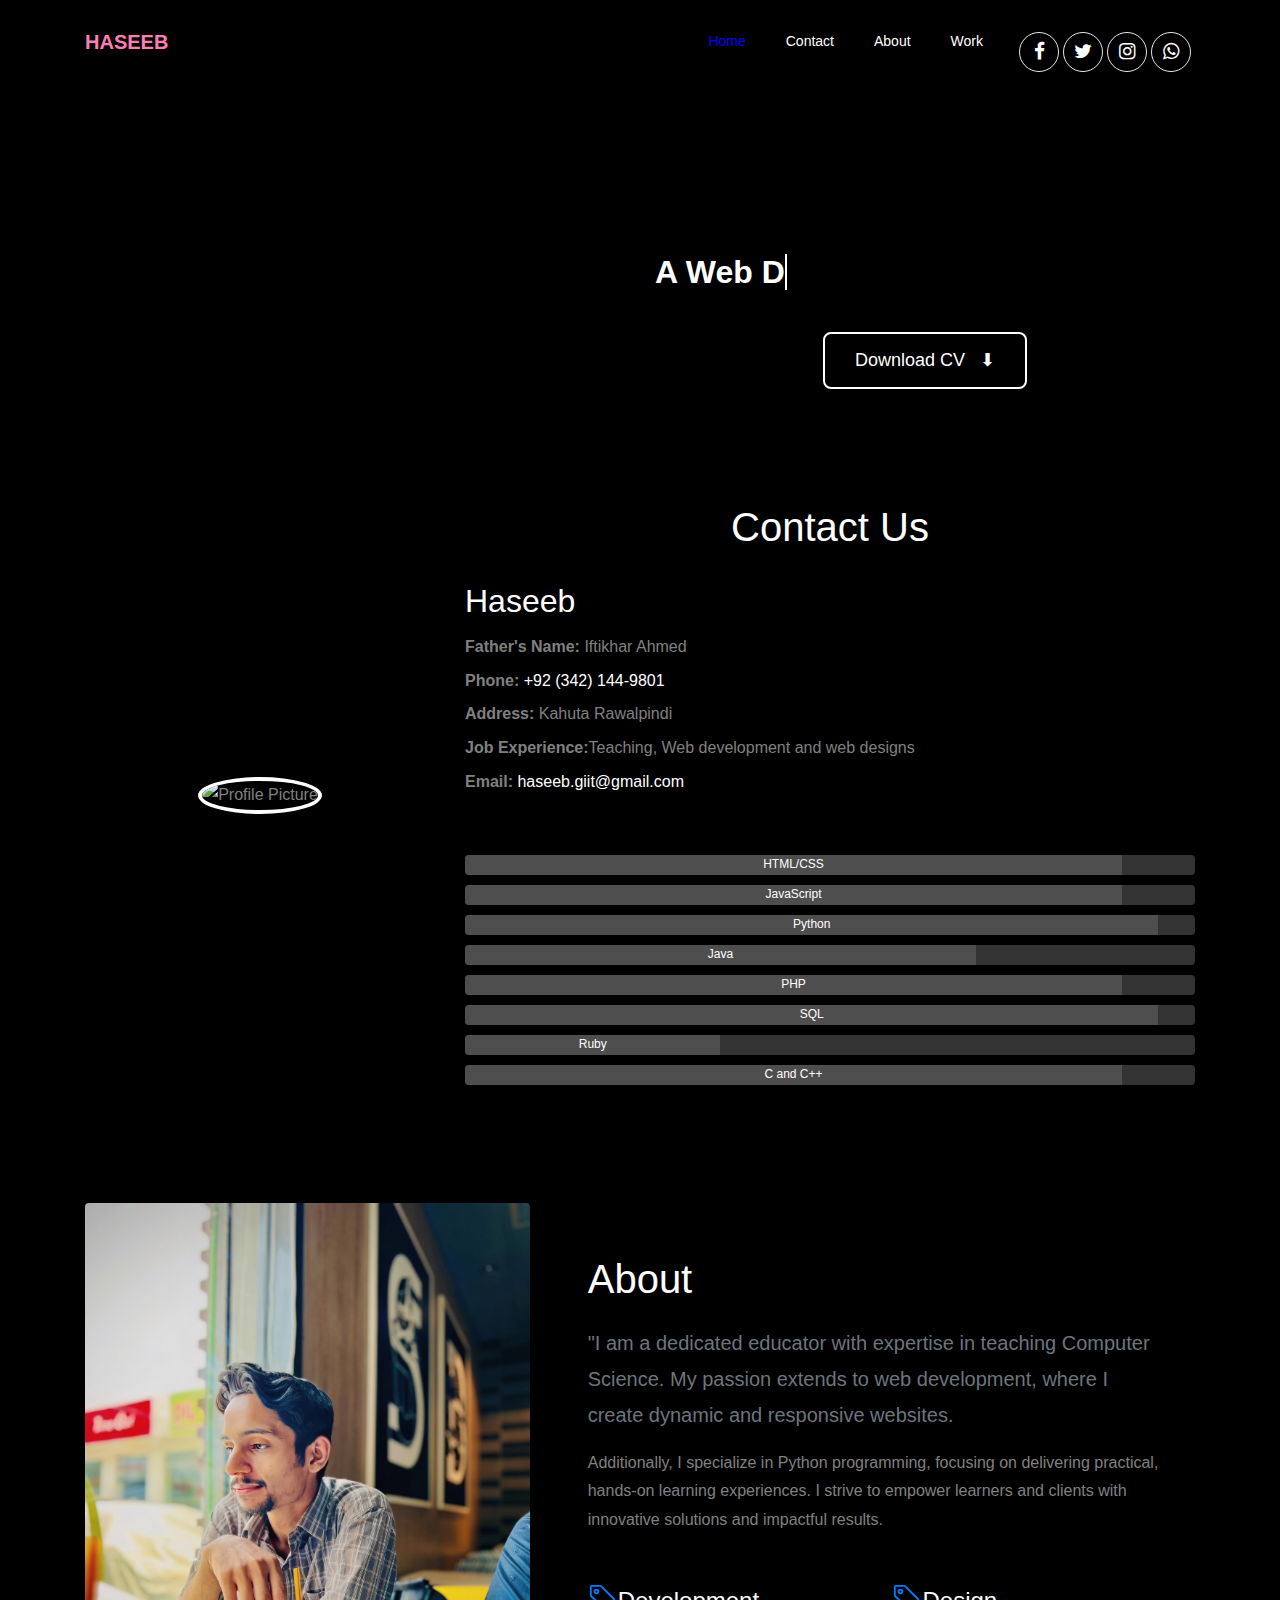
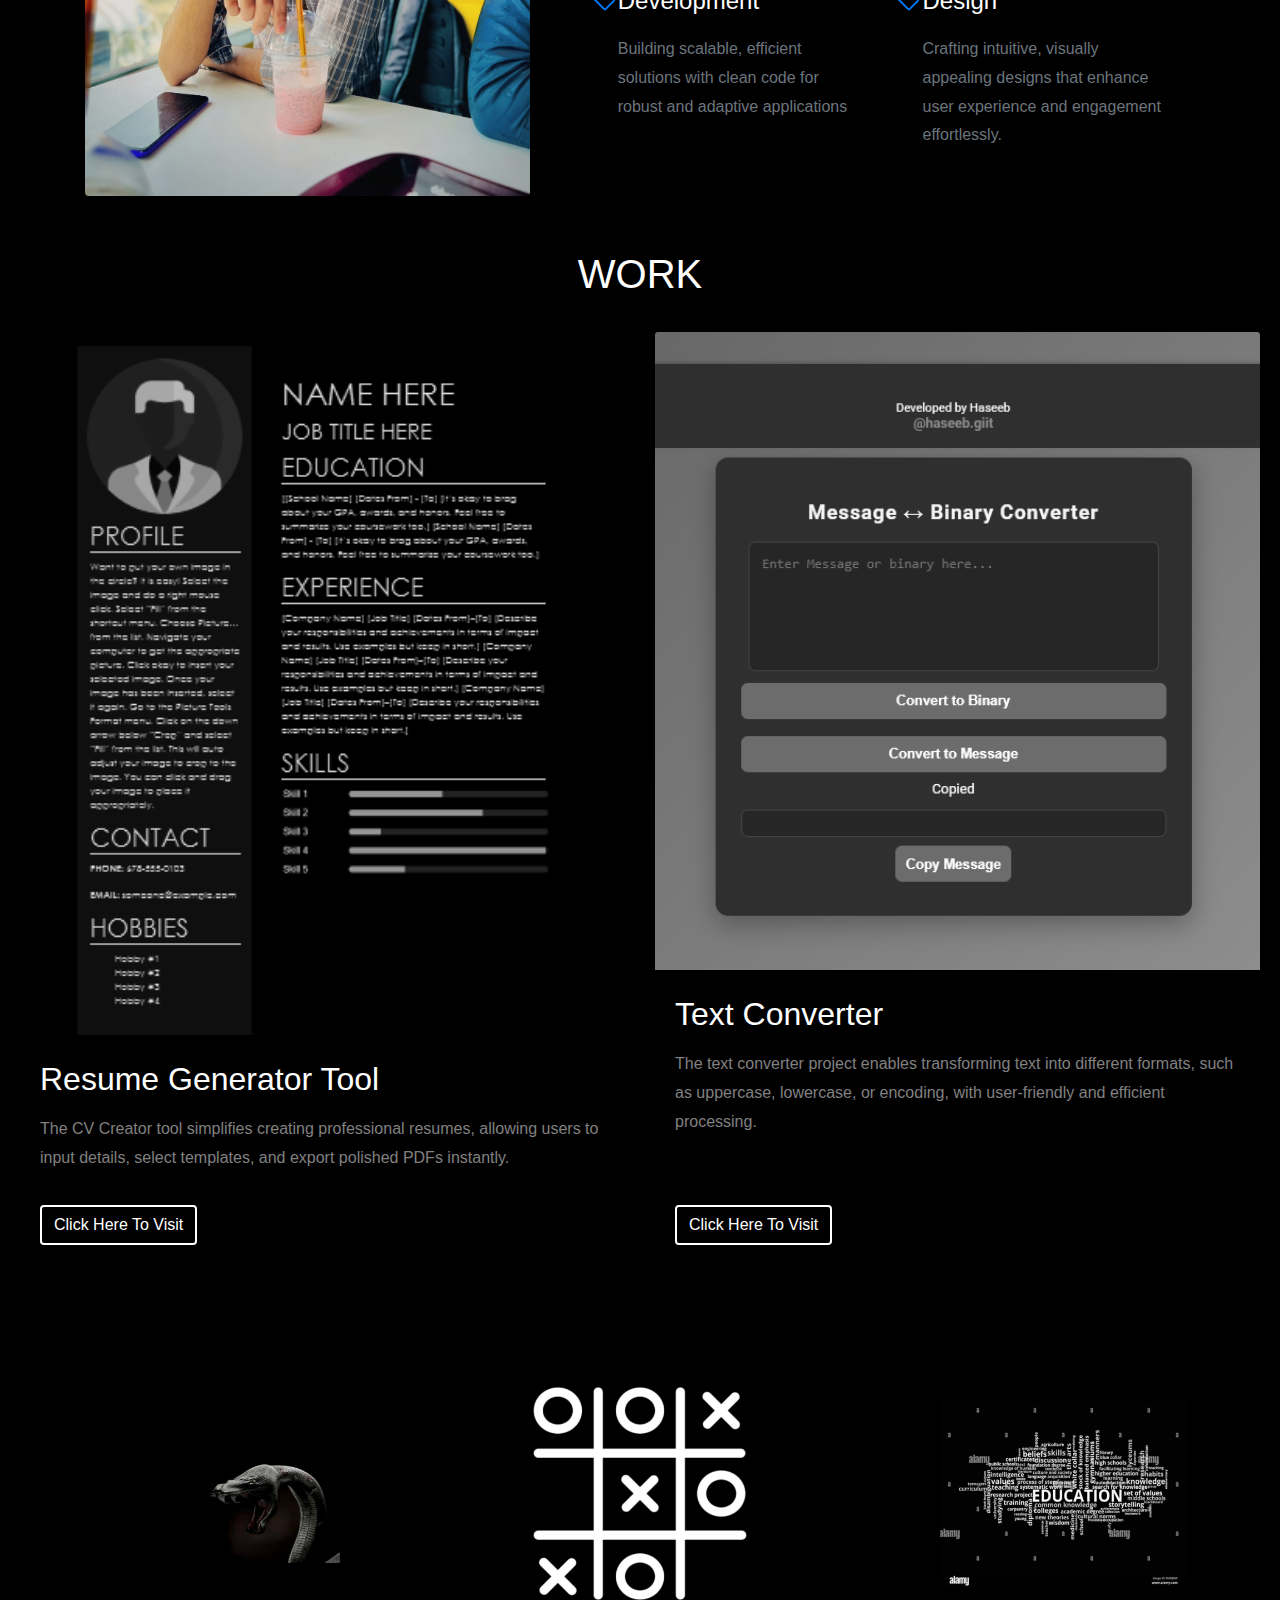
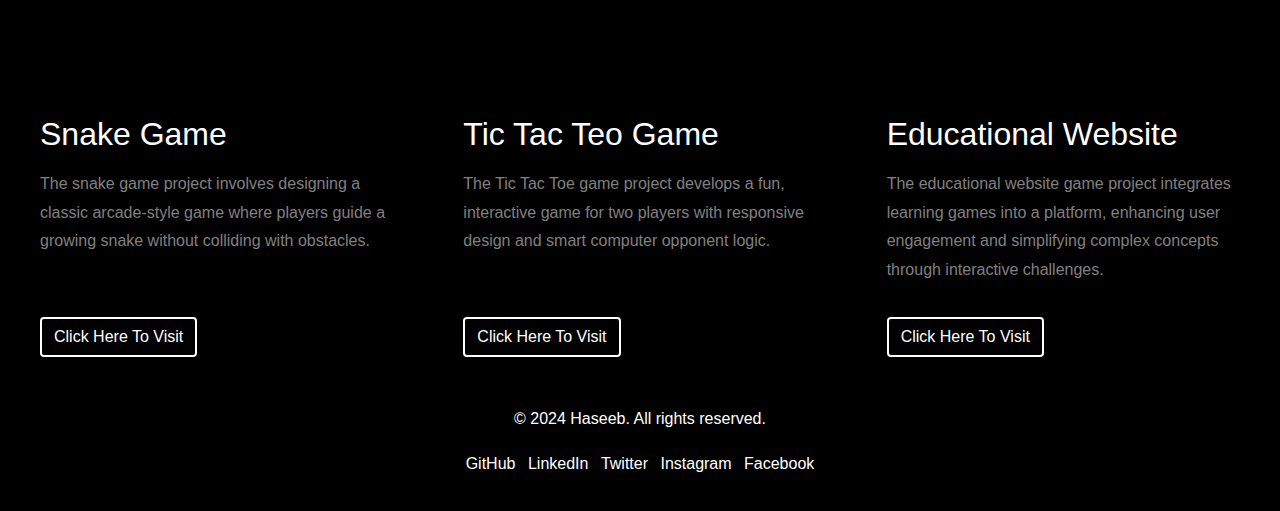
==== commit 8e3c2018: "Update index.html" ====
--- a/index.html
+++ b/index.html
@@ -506,7 +506,7 @@
       <div class="container">
         <div class="row align-items-center">
           <div class="col-md-4 text-center text-md-start">
-            <img src="images/Picsart_24-09-18_07-22-04-578.jpg" alt="Profile Picture" class="profile-img mb-3 mb-md-0">
+            <img src="images/Picsart_24-09-18_07-22-04-578_ 1.jpg" alt="Profile Picture" class="profile-img mb-3 mb-md-0">
           </div>
           <div class="col-md-8">
             <h1 class="text-center text-white text-md-start">Contact Us</h1>
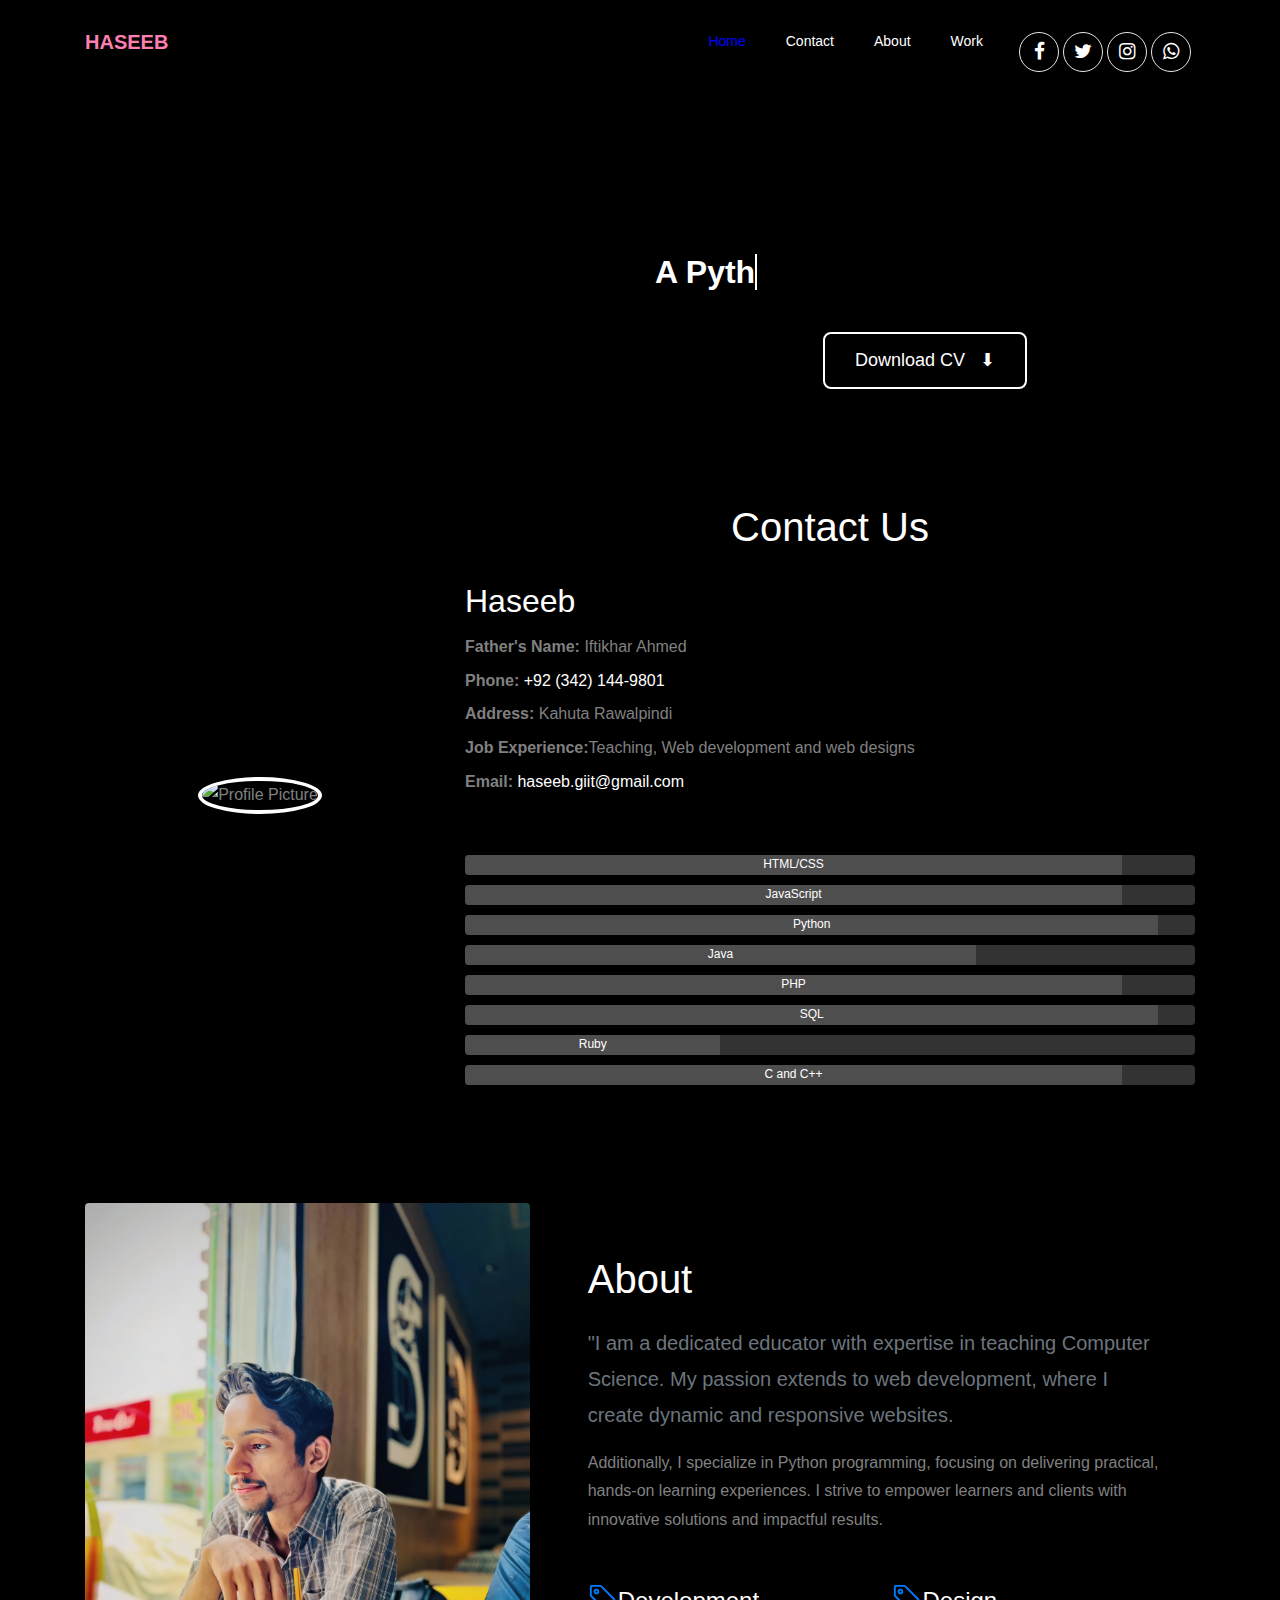
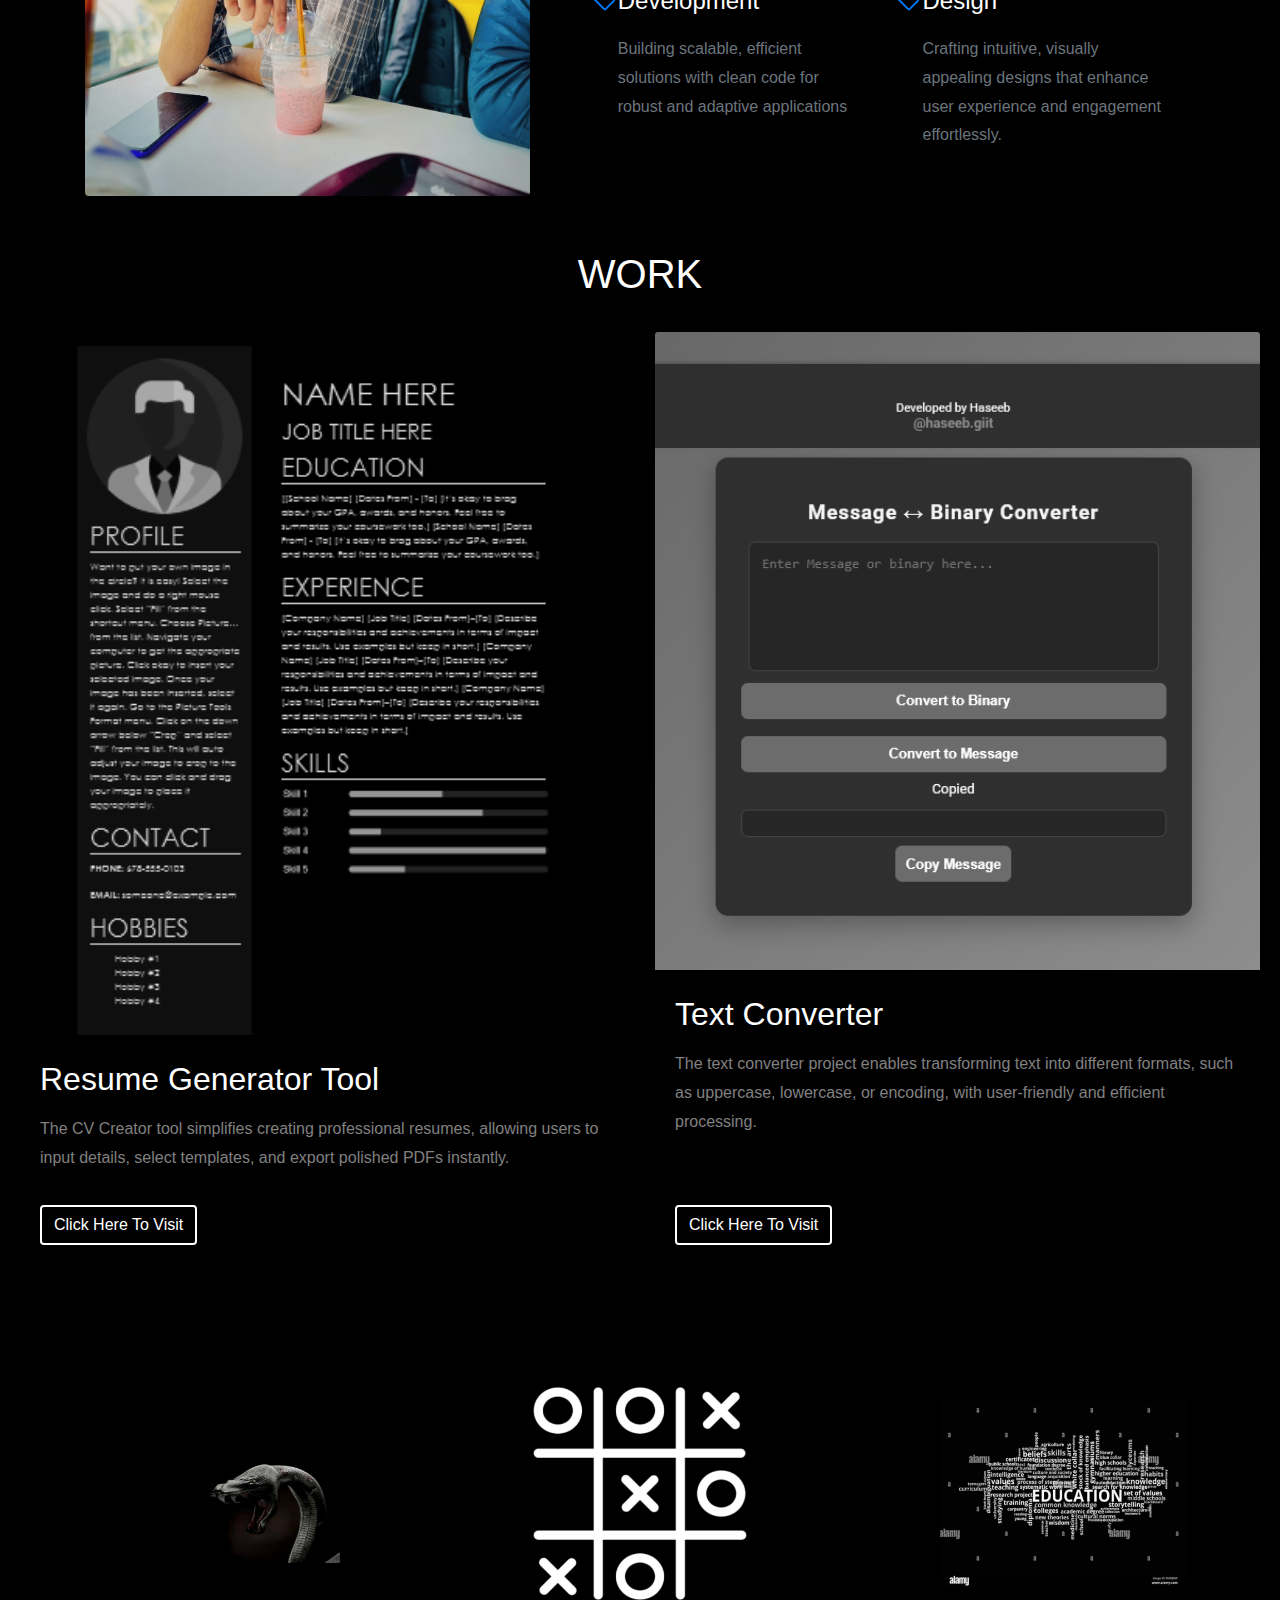
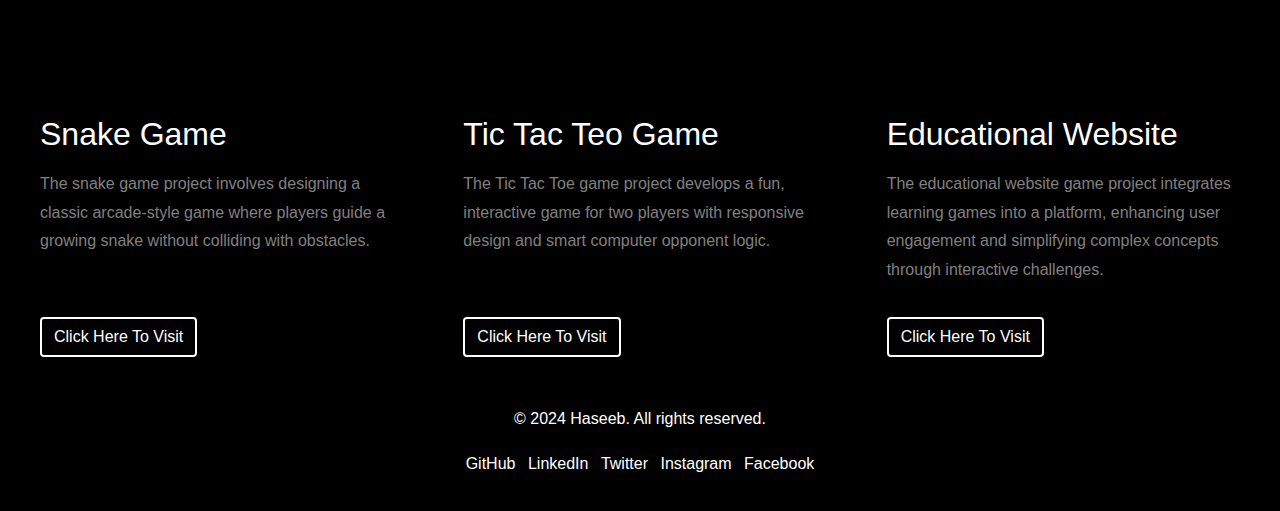
==== commit 3eb3833b: "Update index.html" ====
--- a/index.html
+++ b/index.html
@@ -483,7 +483,7 @@
             <br>
             <b>
               <a href="" class="typewrite " style="color: white;" data-period="2000"
-                data-type='[ "A Web Developer ", "A Web Designer" ]'>
+                data-type='[ "A Python Developer ", "A Web Developer " ]'>
                 <span class="wrap" span>
               </a>
           </h2>
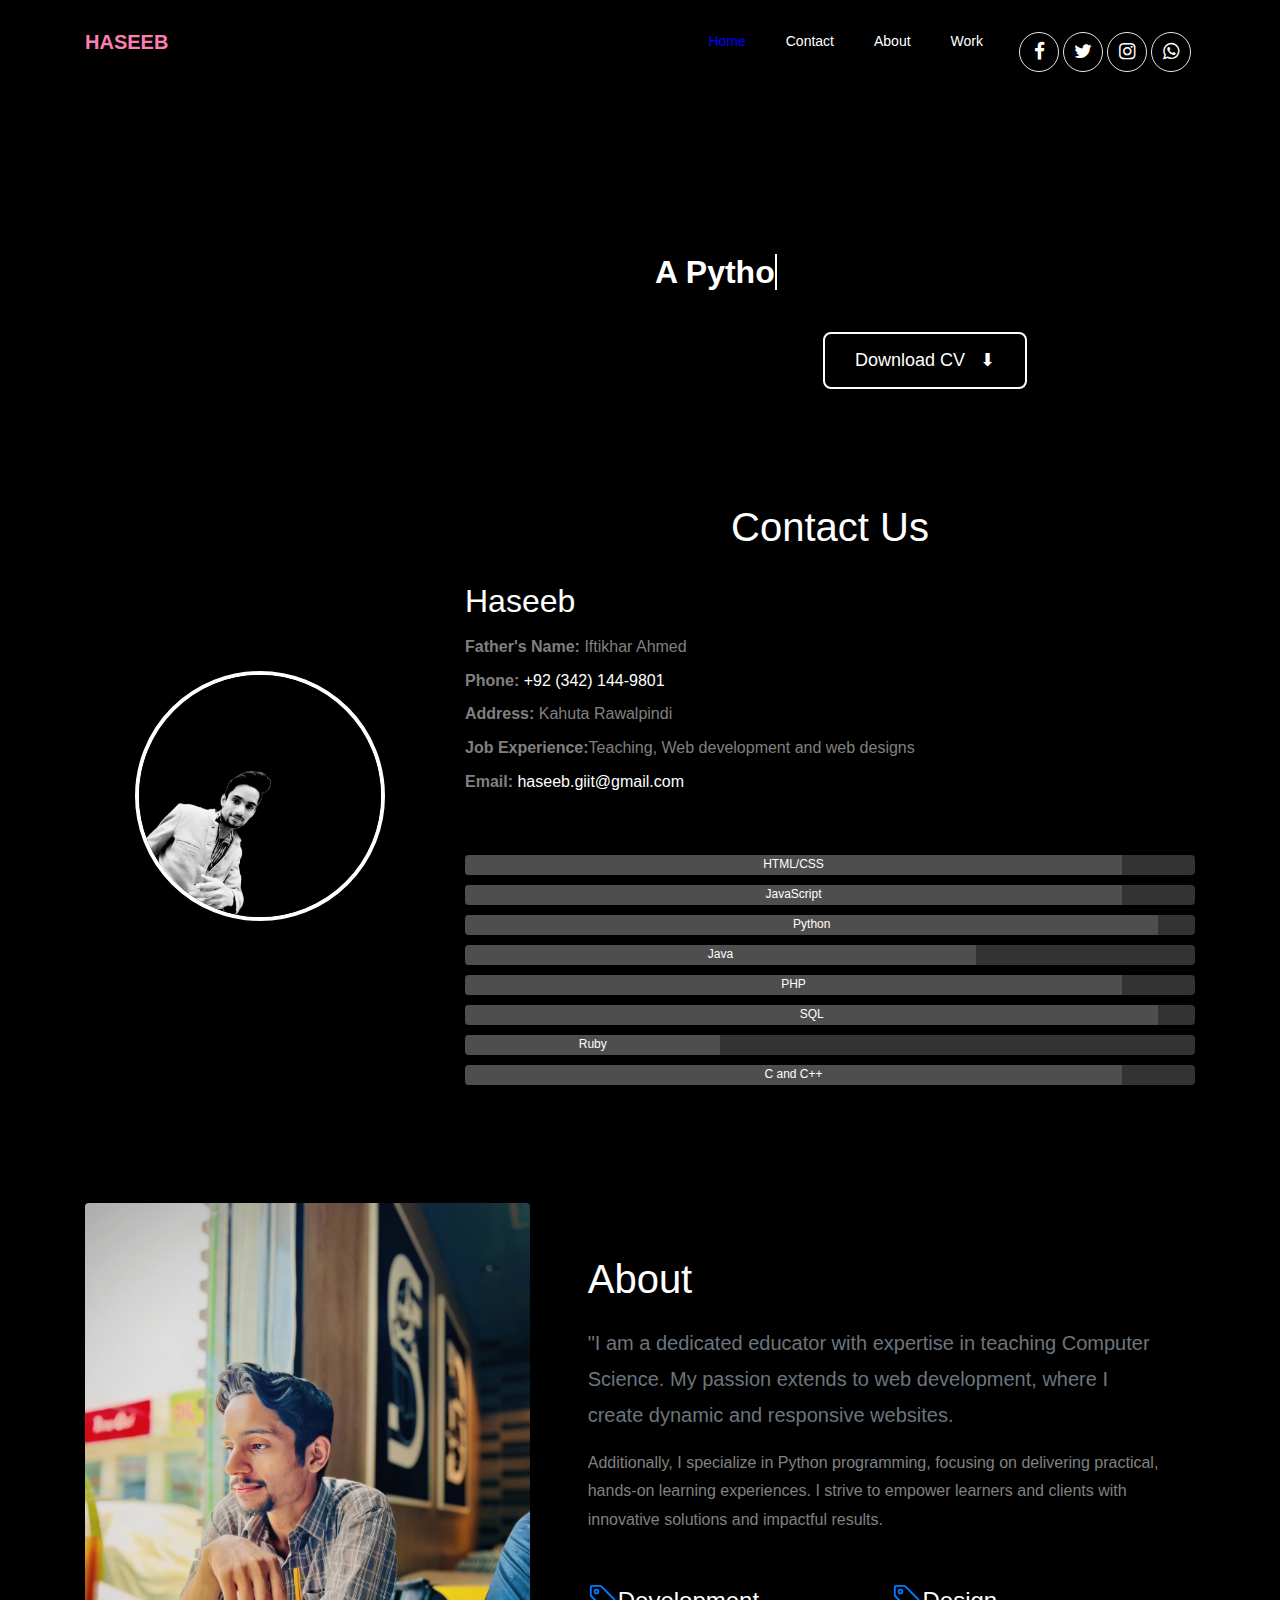
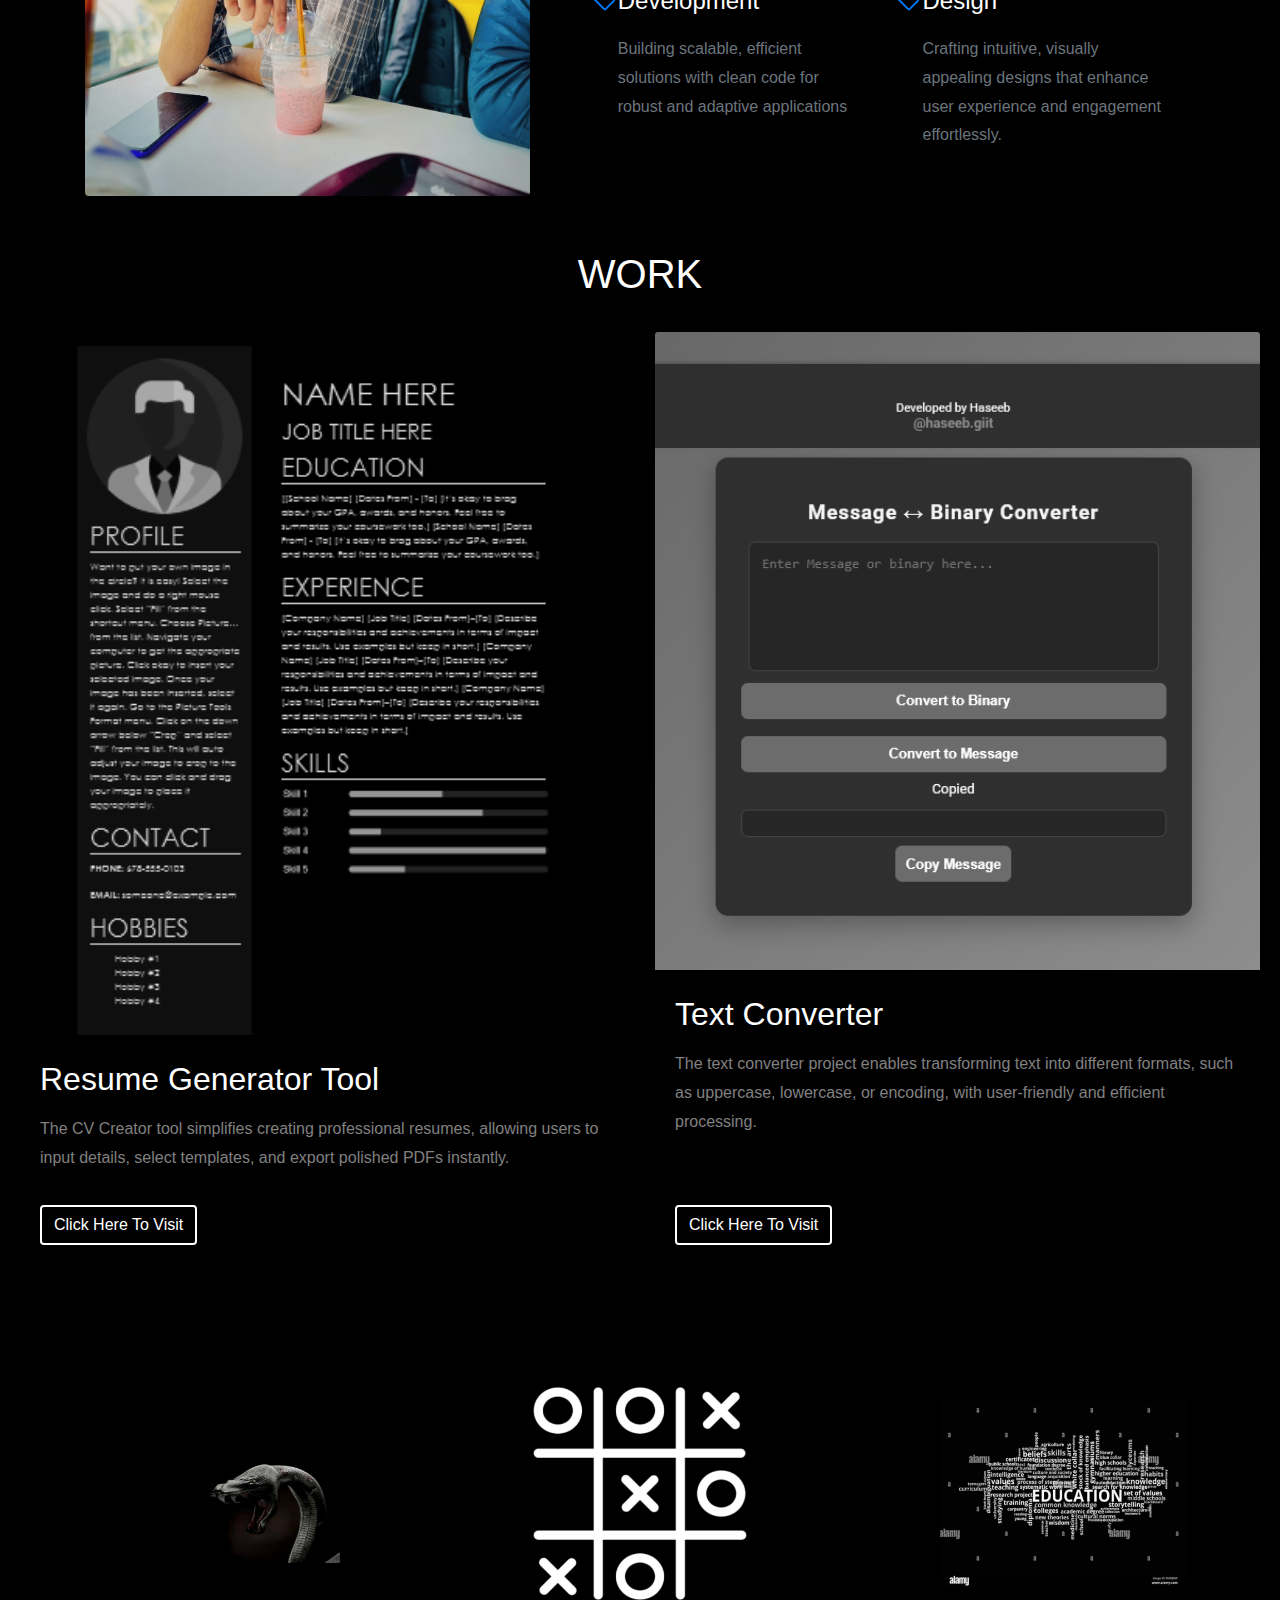
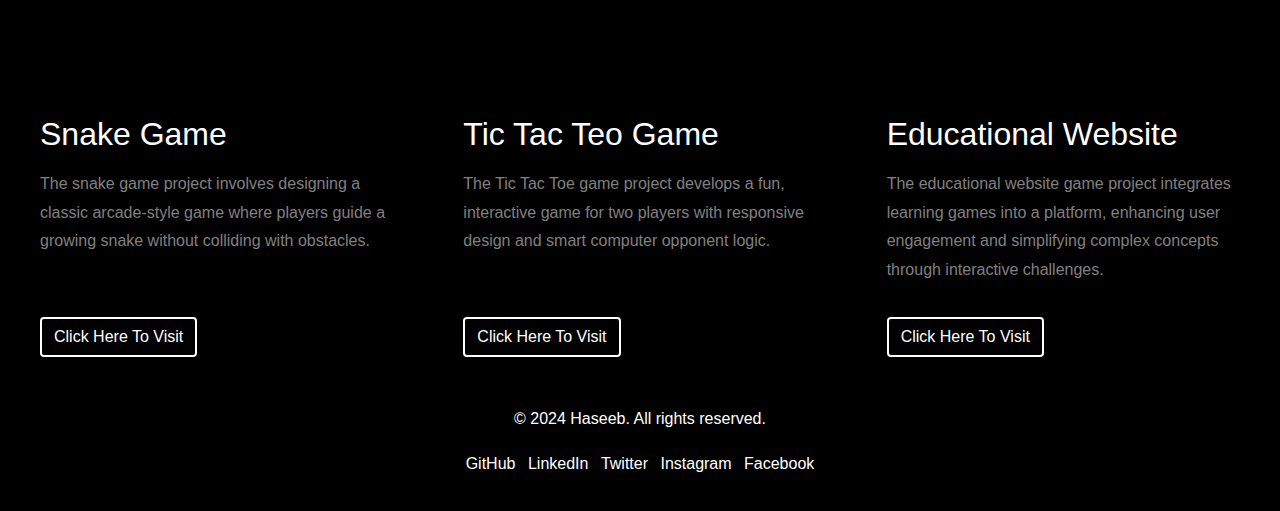
==== commit ac1d45f5: "Update index.html" ====
--- a/index.html
+++ b/index.html
@@ -506,7 +506,7 @@
       <div class="container">
         <div class="row align-items-center">
           <div class="col-md-4 text-center text-md-start">
-            <img src="images/Picsart_24-09-18_07-22-04-578_ 1.jpg" alt="Profile Picture" class="profile-img mb-3 mb-md-0">
+            <img src="images/Picsart_24-09-18_07-22-04-578_1.jpg" alt="Profile Picture" class="profile-img mb-3 mb-md-0">
           </div>
           <div class="col-md-8">
             <h1 class="text-center text-white text-md-start">Contact Us</h1>
